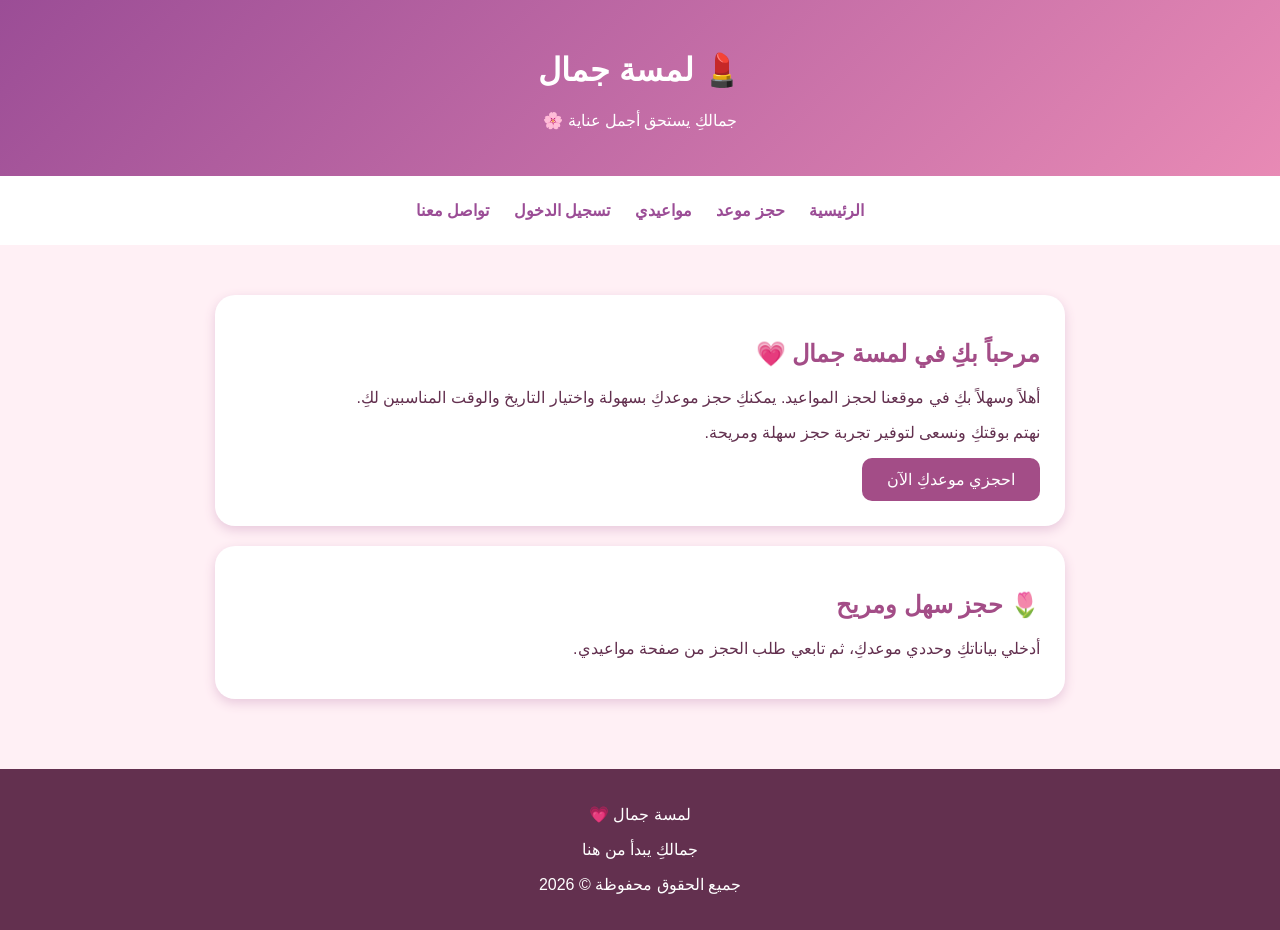
==== index.html @ eaff993b "Add files via upload" ====
<!DOCTYPE html>
<html lang="ar" dir="rtl">

<head>
    <meta charset="UTF-8">
    <meta name="viewport" content="width=device-width, initial-scale=1.0">

    <title>لمسة جمال - حجز المواعيد</title>

    <style>
        body {
            font-family: Tahoma, Arial, sans-serif;
            direction: rtl;
            background: #fff0f5;
            margin: 0;
            color: #63304f;
        }

        header {
            background: linear-gradient(135deg, #9b4d96, #e88ab5);
            color: white;
            text-align: center;
            padding: 30px 10px;
        }

        header h1 {
            font-size: 32px;
        }

        nav {
            background: white;
            padding: 15px;
            text-align: center;
        }

        nav a {
            display: inline-block;
            color: #9b4d96;
            text-decoration: none;
            padding: 10px;
            font-weight: bold;
        }

        nav a:hover {
            background: #ffe0ed;
            border-radius: 10px;
        }

        main {
            max-width: 850px;
            margin: 30px auto;
            padding: 20px;
        }

        section {
            background: white;
            padding: 25px;
            margin-bottom: 20px;
            border-radius: 20px;
            box-shadow: 0 4px 12px #e8c8dc;
        }

        h2 {
            color: #a34d87;
        }

        .button {
            display: inline-block;
            background: #a34d87;
            color: white;
            padding: 12px 25px;
            border-radius: 10px;
            text-decoration: none;
        }

        footer {
            background: #63304f;
            color: white;
            text-align: center;
            padding: 20px;
        }
    </style>
</head>

<body>

    <header>
        <h1>💄 لمسة جمال</h1>
        <p>جمالكِ يستحق أجمل عناية 🌸</p>
    </header>

    <nav>
        <a href="index.html">الرئيسية</a>
        <a href="booking.html">حجز موعد</a>
        <a href="appointments.html">مواعيدي</a>
        <a href="login.html">تسجيل الدخول</a>
        <a href="contact.html">تواصل معنا</a>
    </nav>

    <main>

        <section>
            <h2>مرحباً بكِ في لمسة جمال 💗</h2>

            <p>
                أهلاً وسهلاً بكِ في موقعنا لحجز المواعيد.
                يمكنكِ حجز موعدكِ بسهولة واختيار التاريخ
                والوقت المناسبين لكِ.
            </p>

            <p>
                نهتم بوقتكِ ونسعى لتوفير تجربة حجز سهلة ومريحة.
            </p>

            <a class="button" href="booking.html">
                احجزي موعدكِ الآن
            </a>
        </section>

        <section>
            <h2>🌷 حجز سهل ومريح</h2>

            <p>
                أدخلي بياناتكِ وحددي موعدكِ،
                ثم تابعي طلب الحجز من صفحة مواعيدي.
            </p>
        </section>

    </main>

    <footer>
        <p>لمسة جمال 💗</p>
        <p>جمالكِ يبدأ من هنا</p>
        <p>جميع الحقوق محفوظة © 2026</p>
    </footer>

</body>
</html>
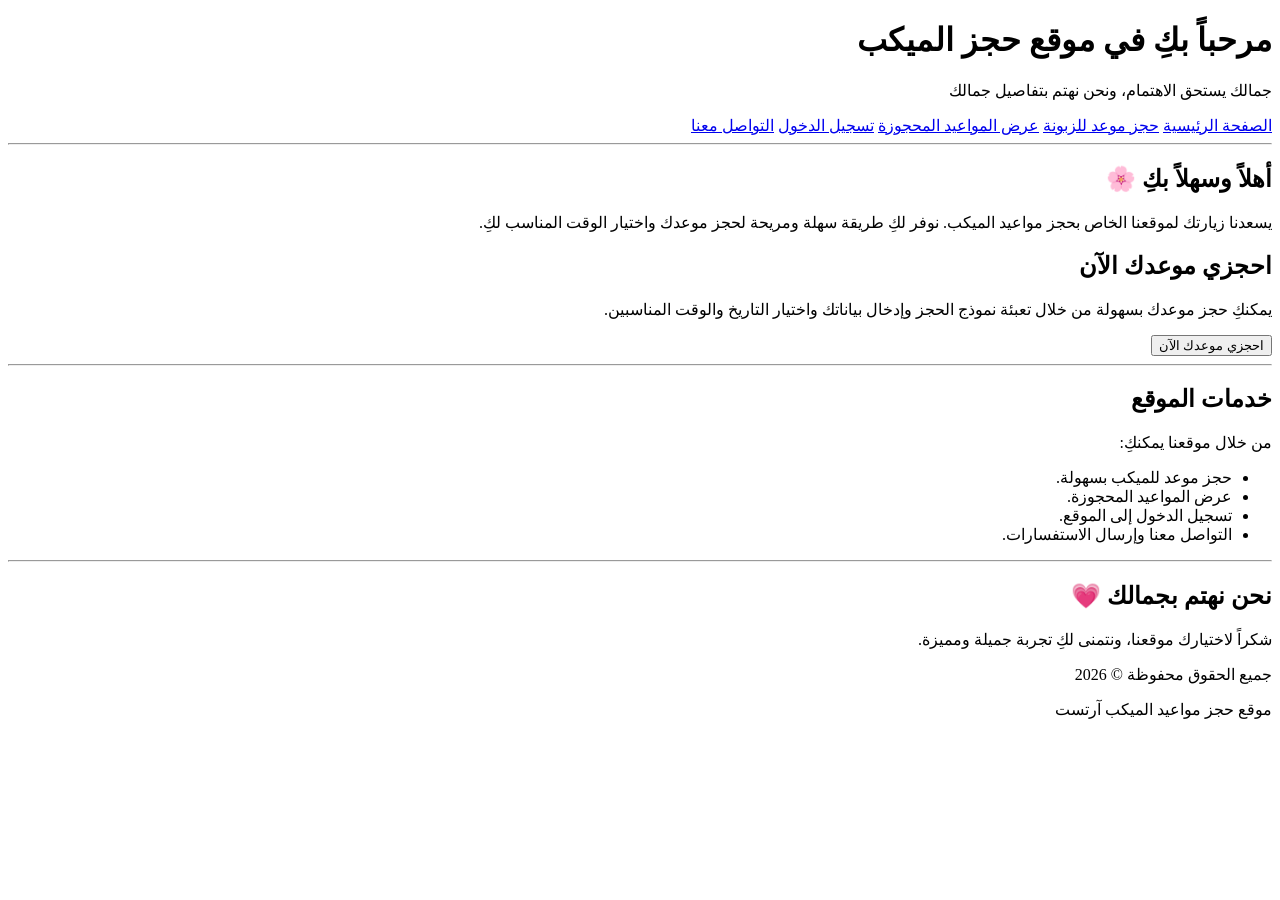
==== commit 622c6a48: "Add files via upload" ====
--- a/index.html
+++ b/index.html
@@ -5,134 +5,86 @@
     <meta charset="UTF-8">
     <meta name="viewport" content="width=device-width, initial-scale=1.0">
 
-    <title>لمسة جمال - حجز المواعيد</title>
+    <title>حجز مواعيد الميكب</title>
 
-    <style>
-        body {
-            font-family: Tahoma, Arial, sans-serif;
-            direction: rtl;
-            background: #fff0f5;
-            margin: 0;
-            color: #63304f;
-        }
-
-        header {
-            background: linear-gradient(135deg, #9b4d96, #e88ab5);
-            color: white;
-            text-align: center;
-            padding: 30px 10px;
-        }
-
-        header h1 {
-            font-size: 32px;
-        }
-
-        nav {
-            background: white;
-            padding: 15px;
-            text-align: center;
-        }
-
-        nav a {
-            display: inline-block;
-            color: #9b4d96;
-            text-decoration: none;
-            padding: 10px;
-            font-weight: bold;
-        }
-
-        nav a:hover {
-            background: #ffe0ed;
-            border-radius: 10px;
-        }
-
-        main {
-            max-width: 850px;
-            margin: 30px auto;
-            padding: 20px;
-        }
-
-        section {
-            background: white;
-            padding: 25px;
-            margin-bottom: 20px;
-            border-radius: 20px;
-            box-shadow: 0 4px 12px #e8c8dc;
-        }
-
-        h2 {
-            color: #a34d87;
-        }
-
-        .button {
-            display: inline-block;
-            background: #a34d87;
-            color: white;
-            padding: 12px 25px;
-            border-radius: 10px;
-            text-decoration: none;
-        }
-
-        footer {
-            background: #63304f;
-            color: white;
-            text-align: center;
-            padding: 20px;
-        }
-    </style>
+    <link rel="stylesheet" href="style.css">
 </head>
 
 <body>
 
+    <!-- رأس الصفحة -->
     <header>
-        <h1>💄 لمسة جمال</h1>
-        <p>جمالكِ يستحق أجمل عناية 🌸</p>
+        <h1>مرحباً بكِ في موقع حجز الميكب</h1>
+        <p>جمالك يستحق الاهتمام، ونحن نهتم بتفاصيل جمالك</p>
     </header>
 
+    <!-- قائمة التنقل -->
     <nav>
-        <a href="index.html">الرئيسية</a>
-        <a href="booking.html">حجز موعد</a>
-        <a href="appointments.html">مواعيدي</a>
+        <a href="index.html">الصفحة الرئيسية</a>
+
+        <a href="booking.html">حجز موعد للزبونة</a>
+
+        <a href="appointments.html">عرض المواعيد المحجوزة</a>
+
         <a href="login.html">تسجيل الدخول</a>
-        <a href="contact.html">تواصل معنا</a>
+
+        <a href="contact.html">التواصل معنا</a>
     </nav>
 
+    <hr>
+
+    <!-- المحتوى الرئيسي -->
     <main>
 
-        <section>
-            <h2>مرحباً بكِ في لمسة جمال 💗</h2>
+        <h2>أهلاً وسهلاً بكِ 🌸</h2>
 
-            <p>
-                أهلاً وسهلاً بكِ في موقعنا لحجز المواعيد.
-                يمكنكِ حجز موعدكِ بسهولة واختيار التاريخ
-                والوقت المناسبين لكِ.
-            </p>
+        <p>
+            يسعدنا زيارتك لموقعنا الخاص بحجز مواعيد الميكب.
+            نوفر لكِ طريقة سهلة ومريحة لحجز موعدك
+            واختيار الوقت المناسب لكِ.
+        </p>
 
-            <p>
-                نهتم بوقتكِ ونسعى لتوفير تجربة حجز سهلة ومريحة.
-            </p>
+        <h2>احجزي موعدك الآن</h2>
 
-            <a class="button" href="booking.html">
-                احجزي موعدكِ الآن
-            </a>
-        </section>
+        <p>
+            يمكنكِ حجز موعدك بسهولة من خلال تعبئة
+            نموذج الحجز وإدخال بياناتك واختيار
+            التاريخ والوقت المناسبين.
+        </p>
 
-        <section>
-            <h2>🌷 حجز سهل ومريح</h2>
+        <a href="booking.html">
+            <button>احجزي موعدك الآن</button>
+        </a>
 
-            <p>
-                أدخلي بياناتكِ وحددي موعدكِ،
-                ثم تابعي طلب الحجز من صفحة مواعيدي.
-            </p>
-        </section>
+        <hr>
+
+        <h2>خدمات الموقع</h2>
+
+        <p>من خلال موقعنا يمكنكِ:</p>
+
+        <ul>
+            <li>حجز موعد للميكب بسهولة.</li>
+            <li>عرض المواعيد المحجوزة.</li>
+            <li>تسجيل الدخول إلى الموقع.</li>
+            <li>التواصل معنا وإرسال الاستفسارات.</li>
+        </ul>
+
+        <hr>
+
+        <h2>نحن نهتم بجمالك 💗</h2>
+
+        <p>
+            شكراً لاختيارك موقعنا، ونتمنى لكِ
+            تجربة جميلة ومميزة.
+        </p>
 
     </main>
 
+    <!-- أسفل الصفحة -->
     <footer>
-        <p>لمسة جمال 💗</p>
-        <p>جمالكِ يبدأ من هنا</p>
         <p>جميع الحقوق محفوظة © 2026</p>
+        <p>موقع حجز مواعيد الميكب آرتست</p>
     </footer>
 
 </body>
-</html>+</html> 
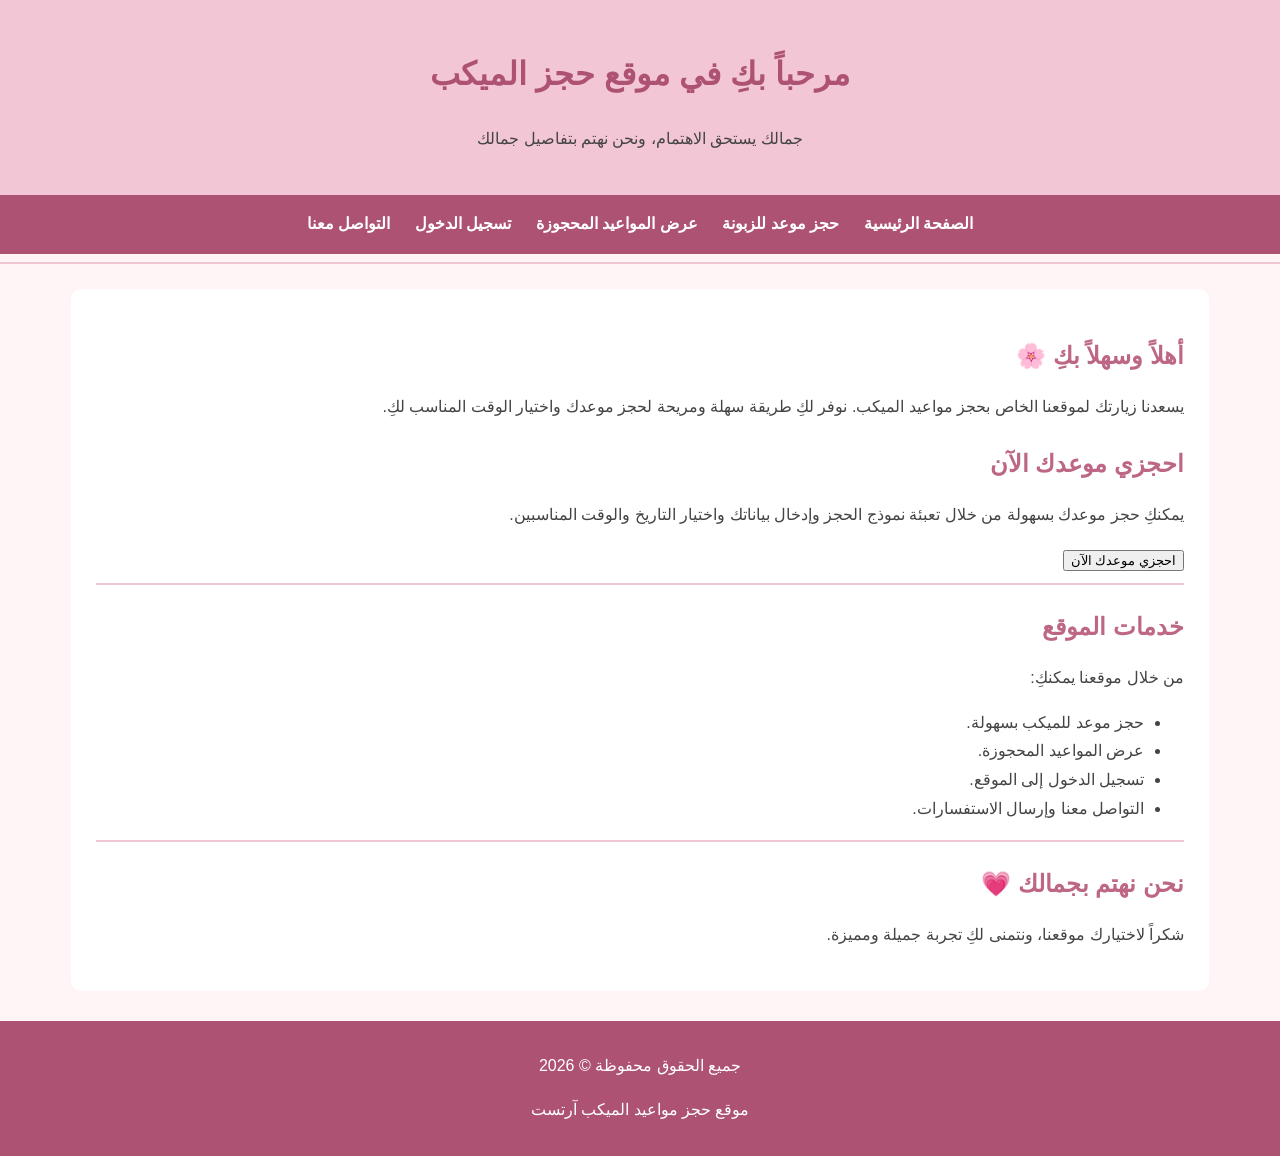
==== commit 123df0b7: "Update index.html" ====
--- a/index.html
+++ b/index.html
@@ -7,7 +7,8 @@
 
     <title>حجز مواعيد الميكب</title>
 
-    <link rel="stylesheet" href="style.css">
+   
+<link rel="stylesheet" href="style.css">
 </head>
 
 <body>
@@ -87,4 +88,4 @@
     </footer>
 
 </body>
-</html> +</html> 
--- a/style.css
+++ b/style.css
@@ -0,0 +1,154 @@
+/* تنسيق الصفحة بالكامل */
+body {
+    font-family: Arial, sans-serif;
+    direction: rtl;
+    text-align: right;
+    background-color: #fff5f7;
+    color: #444;
+    margin: 0;
+    padding: 0;
+    line-height: 1.8;
+}
+
+/* تنسيق العناوين */
+h1 {
+    color: #ad5273;
+    text-align: center;
+    font-size: 32px;
+}
+
+h2 {
+    color: #bd6685;
+    margin-bottom: 15px;
+}
+
+/* تنسيق الرأس */
+header {
+    background-color: #f3c6d5;
+    text-align: center;
+    padding: 25px;
+}
+
+/* تنسيق روابط الصفحات */
+nav {
+    background-color: #ad5273;
+    text-align: center;
+    padding: 15px;
+}
+
+nav a {
+    color: white;
+    text-decoration: none;
+    margin: 10px;
+    font-weight: bold;
+}
+
+nav a:hover {
+    color: #ffe1eb;
+}
+
+/* تنسيق المحتوى */
+main {
+    background-color: white;
+    margin: 25px auto;
+    padding: 25px;
+    width: 85%;
+    border-radius: 10px;
+}
+
+/* تنسيق النماذج */
+form {
+    margin: 20px auto;
+}
+
+/* تنسيق أسماء الحقول */
+label {
+    font-weight: bold;
+    color: #8e405e;
+}
+
+/* تنسيق مربعات الإدخال */
+input, textarea {
+    width: 90%;
+    padding: 12px;
+    margin-top: 8px;
+    border: 1px solid #d9a4b7;
+    border-radius: 6px;
+    font-size: 15px;
+}
+
+/* تنسيق الأزرار */
+input[type="submit"],
+input[type="reset"] {
+    background-color: #ad5273;
+    color: white;
+    width: auto;
+    padding: 12px 25px;
+    border: none;
+    cursor: pointer;
+    border-radius: 6px;
+}
+
+/* عند المرور على الزر */
+input[type="submit"]:hover,
+input[type="reset"]:hover {
+    background-color: #873b59;
+}
+
+/* تنسيق جدول المواعيد */
+table {
+    width: 100%;
+    border-collapse: collapse;
+    margin-top: 20px;
+}
+
+th, td {
+    border: 1px solid #d9a4b7;
+    padding: 12px;
+    text-align: center;
+}
+
+th {
+    background-color: #f3c6d5;
+    color: #77334e;
+}
+
+/* تنسيق الروابط */
+a {
+    color: #ad5273;
+}
+
+/* تنسيق أسفل الصفحة */
+footer {
+    background-color: #ad5273;
+    color: white;
+    text-align: center;
+    padding: 15px;
+    margin-top: 30px;
+}
+
+/* تنسيق الخط الفاصل */
+hr {
+    border: 1px solid #f0c5d4;
+}
+
+/* مناسب لشاشات الموبايل */
+@media screen and (max-width: 600px) {
+    main {
+        width: 90%;
+        padding: 15px;
+    }
+
+    nav a {
+        display: block;
+        margin: 8px;
+    }
+
+    input, textarea {
+        width: 90%;
+    }
+
+    table {
+        font-size: 12px;
+    }
+}
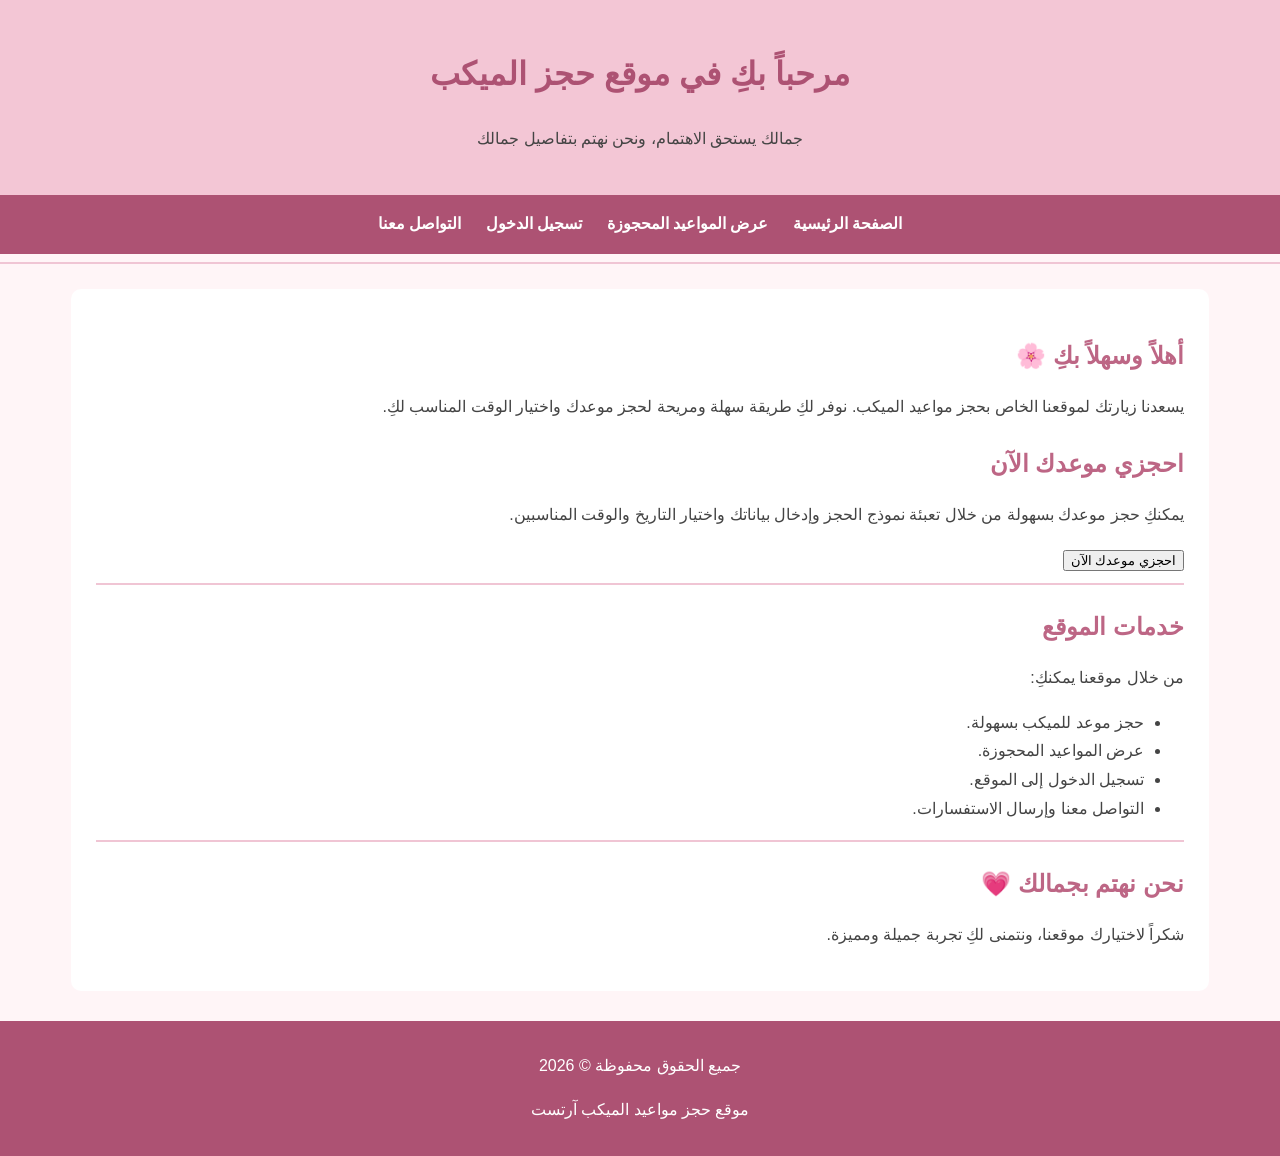
==== commit 98821fb8: "Update index.html" ====
--- a/index.html
+++ b/index.html
@@ -22,8 +22,6 @@
     <!-- قائمة التنقل -->
     <nav>
         <a href="index.html">الصفحة الرئيسية</a>
-
-        <a href="booking.html">حجز موعد للزبونة</a>
 
         <a href="appointments.html">عرض المواعيد المحجوزة</a>
 
